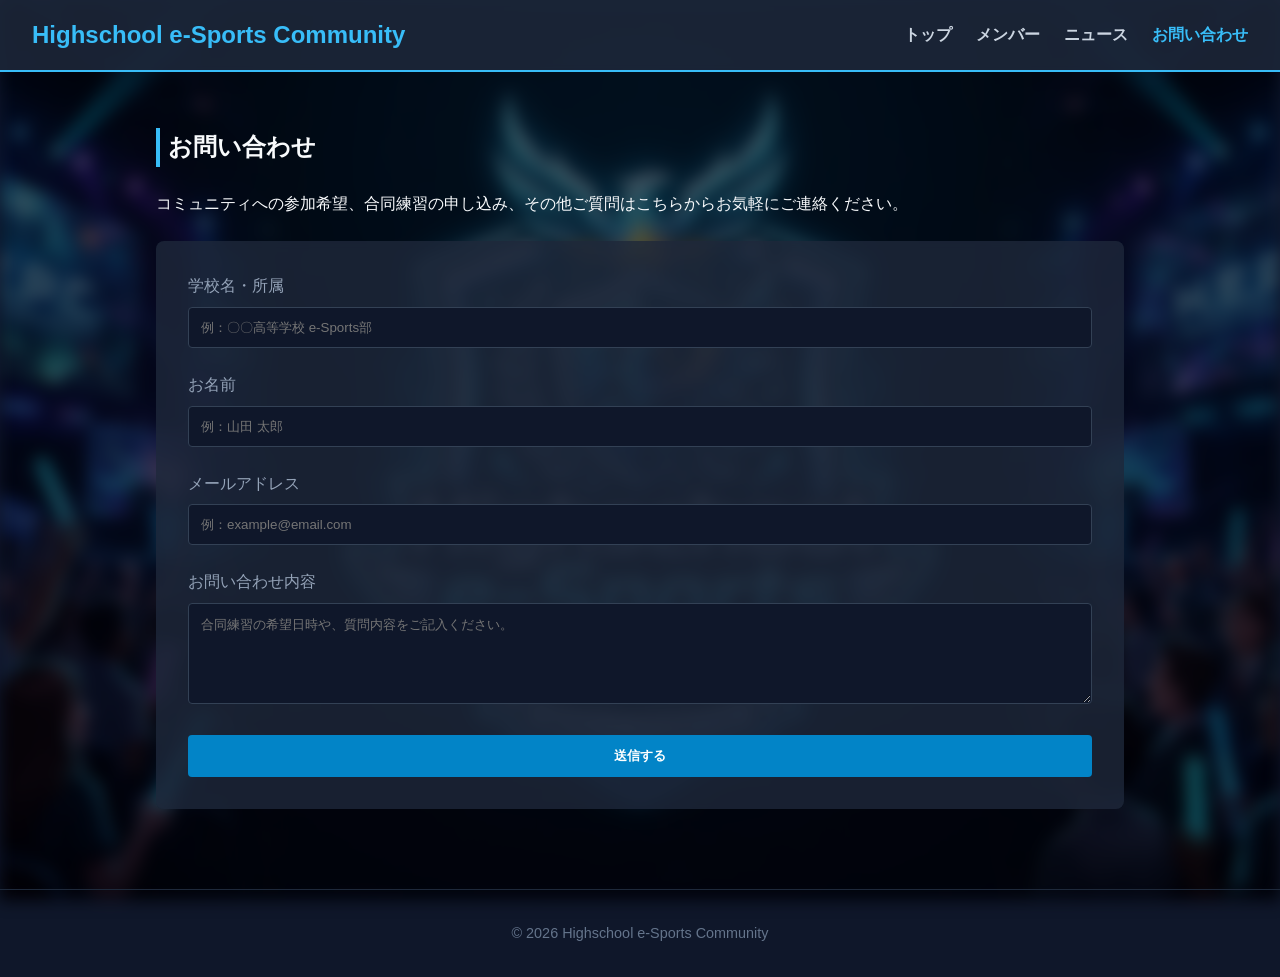
==== contact.html @ 78ab54b9 "Add files via upload" ====
<!DOCTYPE html>
<html lang="ja">
<head>
    <meta charset="UTF-8">
    <meta name="viewport" content="width=device-width, initial-scale=1.0">
    <title>お問い合わせ | Highschool e-Sports Community</title>
    <link rel="stylesheet" href="style.css">
</head>
<body>
    <header>
        <h1 class="word-header"><a href="index.html">Highschool e-Sports Community</a></h1>
        <nav>
            <ul>
                <li><a href="index.html">トップ</a></li>
                <li><a href="members.html">メンバー</a></li>
                <li><a href="news.html">ニュース</a></li>
                <li><a href="contact.html" class="active">お問い合わせ</a></li>
            </ul>
        </nav>
    </header>

    <main class="content-section">
        <h2>お問い合わせ</h2>
        <p class="form-text">コミュニティへの参加希望、合同練習の申し込み、その他ご質問はこちらからお気軽にご連絡ください。</p>
        
        <form id="contactForm" class="contact-form">
            <div class="form-group">
                <label for="school">学校名・所属</label>
                <input type="text" id="school" required placeholder="例：〇〇高等学校 e-Sports部">
            </div>
            <div class="form-group">
                <label for="name">お名前</label>
                <input type="text" id="name" required placeholder="例：山田 太郎">
            </div>
            <div class="form-group">
                <label for="email">メールアドレス</label>
                <input type="email" id="email" required placeholder="例：example@email.com">
            </div>
            <div class="form-group">
                <label for="message">お問い合わせ内容</label>
                <textarea id="message" rows="5" required placeholder="合同練習の希望日時や、質問内容をご記入ください。"></textarea>
            </div>
            <button type="submit" class="btn">送信する</button>
        </form>
    </main>

    <footer>
        <p>&copy; 2026 Highschool e-Sports Community</p>
    </footer>
    <script src="script.js"></script>
</body>
</html>
---- style.css ----
/* 全体のリセットと共通設定 */
* {
    margin: 0;
    padding: 0;
    box-sizing: border-box;
}

body {
    font-family: 'Helvetica Neue', Arial, sans-serif;
    background-color: #0f172a; /* 濃いネイビー（e-Sports風） */
    color: #f8fafc;
    line-height: 1.6;
}

/* ヘッダー・ナビゲーション */
header {
    background-color: #1e293b;
    padding: 1rem 2rem;
    display: flex;
    justify-content: space-between;
    align-items: center;
    border-bottom: 2px solid #38bdf8; /* アクセントカラーの青 */
}

header h1 {
    font-size: 1.5rem;
    color: #38bdf8;
}

nav ul {
    display: flex;
    list-style: none;
}

nav ul li {
    margin-left: 1.5rem;
}

nav ul li a {
    color: #cbd5e1;
    text-decoration: none;
    font-weight: bold;
    transition: color 0.3s;
}

nav ul li a:hover, nav ul li a.active {
    color: #38bdf8;
}

/* メインコンテンツエリア */
main {
    max-width: 1000px;
    margin: 0 auto;
    padding: 2rem 1rem;
}

.hero {
    position: relative;
    text-align: center;
    padding: 4rem 1rem;
    border:  white;
    border-radius: 8px;
    margin: 0 auto 2rem;
    margin-bottom: 2rem;
    max-width: 800px;
    width: 90%;
    overflow: hidden;
    box-shadow: 0px 0px 10px white;
}

.hero::before{
    position: absolute;
    top: 0; left: 0; right: 0; bottom: 0;
    content: "";
    filter: blur(3px);
    background-image: linear-gradient(rgba(0, 0, 0, 0.5), rgba(0, 0, 0, 1)),url(img/yuushou.png);
    transform: scale(1.1);
    background-size: cover;
    background-position: center;
    z-index: 0;
}

.hero h2 {
    position: relative;
    z-index: 1;
    font-size: 2rem;
    margin-bottom: 0.5rem;
}

.content-section {
    margin-bottom: 3rem;
}

.content-section h2, .content-section h3 {
    margin-bottom: 1.5rem;
    border-left: 4px solid #38bdf8;
    padding-left: 0.5rem;
    margin-top: 1.5rem;
    scroll-margin-top: 80px;
}

/* グリッドレイアウト（カード並び） */
.grid {
    display: grid;
    grid-template-columns: repeat(auto-fit, minmax(300px, 1-fraction));
    gap: 1.5rem;
}

.card {
    background-color: #1e293b;
    padding: 1.5rem;
    border-radius: 6px;
    border: 1px solid #334155;
    margin-top: 1rem;
}

.card h4 {
    color: #38bdf8;
    margin-bottom: 0.5rem;
}

/* ニュースリスト */
.news-list {
    list-style: none;
}

.news-list li {
    padding: 1rem 0;
    border-bottom: 1px solid #334155;
    display: flex;
    gap: 1rem;
    align-items: center;
    padding-left: 20px;
}

.news-list .date {
    color: #94a3b8;
    font-size: 0.9rem;
}

.news-list .label {
    background-color: #0284c7;
    padding: 0.2rem 0.5rem;
    border-radius: 4px;
    font-size: 0.8rem;
}

.news-list a {
    color: #f8fafc;
    text-decoration: none;
}

.news-list a:hover {
    text-decoration: underline;
}

/* フォーム */
.contact-form {
    background-color: #1e293b;
    padding: 2rem;
    border-radius: 8px;
}

.form-group {
    margin-bottom: 1.5rem;
}

.form-group label {
    display: block;
    margin-bottom: 0.5rem;
    color: #94a3b8;
}

.form-group input, .form-group textarea {
    width: 100%;
    padding: 0.75rem;
    background-color: #0f172a;
    border: 1px solid #334155;
    color: #f8fafc;
    border-radius: 4px;
}

.form-text{
    padding-bottom: 25px;
}

.btn {
    background-color: #0284c7;
    color: white;
    padding: 0.75rem 2rem;
    border: none;
    border-radius: 4px;
    cursor: pointer;
    font-weight: bold;
    width: 100%;
}

.btn:hover {
    background-color: #0369a1;
}

/* フッター */
footer {
    text-align: center;
    padding: 2rem;
    color: #64748b;
    font-size: 0.9rem;
    border-top: 1px solid #1e293b;
}

/* --- 背景画像の固定・ぼかし設定（ここを追加） --- */
body::before {
    content: "";
    position: fixed;
    top: 0;
    left: 0;
    width: 100vw;
    height: 100vh;
    background-image: url('img/HEPC.png'); 
    background-size: cover;
    background-position: center;
    background-repeat: no-repeat;
    
    /* ぼかし（数値はお好みで調整してください） */
    filter: blur(8px);
    
    /* 文字を読みやすくするために、少し背景を暗くするマスクをかける */
    background-blend-mode: multiply;
    background-color: rgba(15, 23, 42, 0.75); /* 元の背景色に近い紺色をブレンド */
    
    /* コンテンツの裏側に配置する */
    z-index: -1;
}

/* 全体のリセットと共通設定（既存のbodyを少し調整） */
* {
    margin: 0;
    padding: 0;
    box-sizing: border-box;
}

body {
    font-family: 'Helvetica Neue', Arial, sans-serif;
    /* 背景色自体は指定しておき、画像読み込み前のチラつきを防ぐ */
    background-color: #0f172a; 
    color: #f8fafc;
    line-height: 1.6;
    min-height: 100vh;
}

/* 各セクションの背景を少し透過させて、背景をうっすら透かすとさらにおしゃれになります */
header {
    background-color: rgba(30, 41, 59, 0.85); /* 透過 */
    backdrop-filter: blur(4px); /* ヘッダーの裏も少しぼかす */
    padding: 1rem 2rem;
    display: flex;
    justify-content: space-between;
    align-items: center;
    border-bottom: 2px solid #38bdf8;
    position: sticky; /* スクロールしてもヘッダーを上に固定したい場合 */
    top: 0;
    z-index: 10;
}

.card, .news-list, .contact-form {
    background-color: rgba(30, 41, 59, 0.8); /* 透過 */
    backdrop-filter: blur(4px);
}

/*差し込み画像の調整*/
.picture {
  display: block;
  max-width: 100%;
  width: 80%;
  height: 300px;
  margin: 30px auto; 
  object-fit: cover;
  object-position: center;
  border-radius: 10px;
}

.top-text{
    font-family: 'Shippori Mincho', sans-serif;
    font-weight: 500; 
    font-style: italic;
    color: #ffffff;
    display: inline-flex;
    align-items: baseline; 
    flex-wrap: wrap;       
    justify-content: center;
    gap: 0 0.1rem;
}

.top-text span {
    display: inline-block; 
    transition: transform 0.3s ease; 
}

.word-high{

    font-size: 3.5rem;
    transform: rotate(-15deg) translateY(-0.3rem); 
    text-shadow: 0 0 10px rgba(0, 123, 255, 0.6);
}

.word-school{
    font-size: 2.2rem;
    transform: rotate(-15deg) translateY(-1.3rem) translateX(0.3rem);
}

.word-of{
    font-size: 1.8rem;
    transform: rotate(-15deg) translateY(-2rem) translateX(0.5rem);
}

.word-esports{
    font-family: 'Shippori Mincho', sans-serif;
    font-weight: 900;
    font-size: 2.8rem;
    color: #9cd1ff; 
    transform: rotate(-15deg) translateY(-1rem) translateX(-2rem);
    text-shadow: 0 0 15px rgba(0, 210, 255, 0.8);
    margin: 0 0.2rem;
}

.word-wo{
    font-size: 1.8rem;
    transform: rotate(-15deg) translateY(-2.8rem) translateX(-1.8rem);
}

.word-here{
    font-size: 2.2rem;
    transform: rotate(-15deg) translateY(-1rem) translateX(-3.1rem);
}

.jump{
    text-align: center;
    background-color: #8ae6ff;
    margin: 15px;
    padding: 10px 30px;
    border-radius: 9999px;
    text-decoration: none;
    color: #0f172a;
    border: 2px solid;
    border-color: #0f172a;
    box-shadow: 0px 0px 5px #000;
}

.button{
    text-align: center;
    padding-top: 40px;
    padding-bottom: 15px;
}

.jump:hover{
    background-color: #0f172a;
    color: #ffffff;
    border-color: #ffffff;
    box-shadow: 0px 0px 5px #ffffff;
}

.text{
    text-align: center;
    padding-bottom: 30px;
}

@import url('https://fonts.googleapis.com/css2?family=Dela+Gothic+One&family=Orbitron:wght@700;900&display=swap');

@import url('https://fonts.googleapis.com/css2?family=Chakra+Petch:ital,wght@1,700&display=swap');

.word-header a{
    text-decoration: none;
    color: inherit;
}

.full-width-band{
    width: 100vw;
    position: relative;
    left: 50%;
    transform: translateX(-50%);
    padding: 1.5rem 0;
    background: linear-gradient(90deg, #0f172a 0%, #1e293b 50%, #0f172a 100%);
    border-top: 2px solid #00d2ff;
    border-bottom: 2px solid #00d2ff;
    display: flex;
    justify-content: center;
    align-items: center;
}

.band-text{
    font-family: 'Chakra Petch', sans-serif;
    font-weight: 700;
    font-style: italic;
    font-size: 2rem;
    color: #ffffff;
    letter-spacing: 0.15em;
    margin: 0;
    text-shadow: 0 0 10px rgba(0, 210, 255, 0.6);
}

.school-link a{
    text-decoration: none;
    color: inherit;   
}
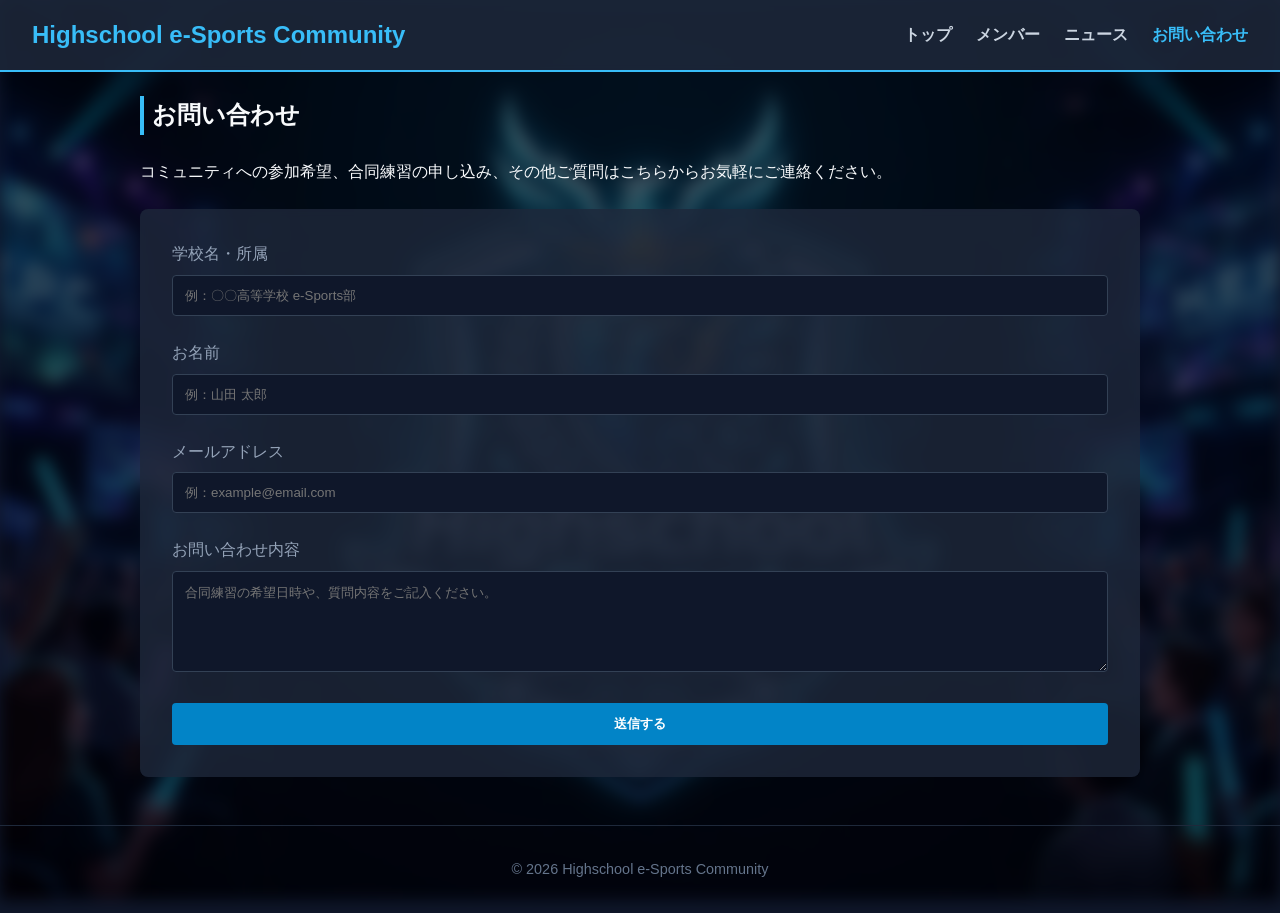
==== commit 92c3b0b8: "Add files via upload" ====
--- a/contact.html
+++ b/contact.html
@@ -23,7 +23,7 @@
         <h2>お問い合わせ</h2>
         <p class="form-text">コミュニティへの参加希望、合同練習の申し込み、その他ご質問はこちらからお気軽にご連絡ください。</p>
         
-        <form id="contactForm" class="contact-form">
+        <form action="https://formspree.io/f/xnpqgqdk" method="post" id="contactForm" class="contact-form">
             <div class="form-group">
                 <label for="school">学校名・所属</label>
                 <input type="text" id="school" required placeholder="例：〇〇高等学校 e-Sports部">
--- a/style.css
+++ b/style.css
@@ -10,12 +10,13 @@
     background-color: #0f172a; /* 濃いネイビー（e-Sports風） */
     color: #f8fafc;
     line-height: 1.6;
+    margin: 0;
+    padding: 0;
 }
 
 /* ヘッダー・ナビゲーション */
 header {
     background-color: #1e293b;
-    padding: 1rem 2rem;
     display: flex;
     justify-content: space-between;
     align-items: center;
@@ -51,32 +52,39 @@
 main {
     max-width: 1000px;
     margin: 0 auto;
-    padding: 2rem 1rem;
 }
 
 .hero {
     position: relative;
     text-align: center;
     padding: 4rem 1rem;
-    border:  white;
-    border-radius: 8px;
-    margin: 0 auto 2rem;
-    margin-bottom: 2rem;
-    max-width: 800px;
-    width: 90%;
+    margin: 0 auto;
+    max-width: none;
+    width: 100%;
     overflow: hidden;
-    box-shadow: 0px 0px 10px white;
 }
 
 .hero::before{
+    content: "";
     position: absolute;
-    top: 0; left: 0; right: 0; bottom: 0;
-    content: "";
+    
+    /* ぼかし（blur）による端の隙間を防ぐため、少し外側まで広げる */
+    top: -20px;
+    left: -20px;
+    right: -20px;
+    bottom: -20px;
+    
+    /* 背景画像の設定 */
+    background-image: linear-gradient(rgba(0, 0, 0, 0.5), rgba(0, 0, 0, 1)), url(img/yuushou2.png);
+    
+    /* 縦横比を維持したまま、左右の隙間が出ないよう領域全体を覆う */
+    background-size: cover;
+    background-position: center center;
+    background-repeat: no-repeat;
+    
+    /* ぼかしエフェクト */
     filter: blur(3px);
-    background-image: linear-gradient(rgba(0, 0, 0, 0.5), rgba(0, 0, 0, 1)),url(img/yuushou.png);
-    transform: scale(1.1);
-    background-size: cover;
-    background-position: center;
+    
     z-index: 0;
 }
 
@@ -279,38 +287,34 @@
   border-radius: 10px;
 }
 
-.top-text{
+.top-text span {
     font-family: 'Shippori Mincho', sans-serif;
     font-weight: 500; 
     font-style: italic;
-    color: #ffffff;
     display: inline-flex;
     align-items: baseline; 
     flex-wrap: wrap;       
     justify-content: center;
     gap: 0 0.1rem;
-}
-
-.top-text span {
-    display: inline-block; 
-    transition: transform 0.3s ease; 
+    font-size: 3rem;
 }
 
 .word-high{
-
     font-size: 3.5rem;
-    transform: rotate(-15deg) translateY(-0.3rem); 
-    text-shadow: 0 0 10px rgba(0, 123, 255, 0.6);
+    transform: rotate(-15deg) translateY(-0.3rem);
+    text-shadow: 0 0 5px rgba(0, 123, 255, 1); 
 }
 
 .word-school{
     font-size: 2.2rem;
     transform: rotate(-15deg) translateY(-1.3rem) translateX(0.3rem);
+    text-shadow: 0 0 5px rgba(0, 123, 255, 1);
 }
 
 .word-of{
     font-size: 1.8rem;
     transform: rotate(-15deg) translateY(-2rem) translateX(0.5rem);
+    text-shadow: 0 0 5px rgba(0, 123, 255, 1);
 }
 
 .word-esports{
@@ -321,16 +325,19 @@
     transform: rotate(-15deg) translateY(-1rem) translateX(-2rem);
     text-shadow: 0 0 15px rgba(0, 210, 255, 0.8);
     margin: 0 0.2rem;
+    text-shadow: 0 0 5px rgba(0, 123, 255, 1);
 }
 
 .word-wo{
     font-size: 1.8rem;
     transform: rotate(-15deg) translateY(-2.8rem) translateX(-1.8rem);
+    text-shadow: 0 0 5px rgb(255, 255, 255);
 }
 
 .word-here{
     font-size: 2.2rem;
     transform: rotate(-15deg) translateY(-1rem) translateX(-3.1rem);
+    text-shadow: 0 0 5px rgba(0, 123, 255, 1);
 }
 
 .jump{
@@ -361,7 +368,8 @@
 
 .text{
     text-align: center;
-    padding-bottom: 30px;
+    transform: translateY(60px);
+    font-size: 30%;
 }
 
 @import url('https://fonts.googleapis.com/css2?family=Dela+Gothic+One&family=Orbitron:wght@700;900&display=swap');
